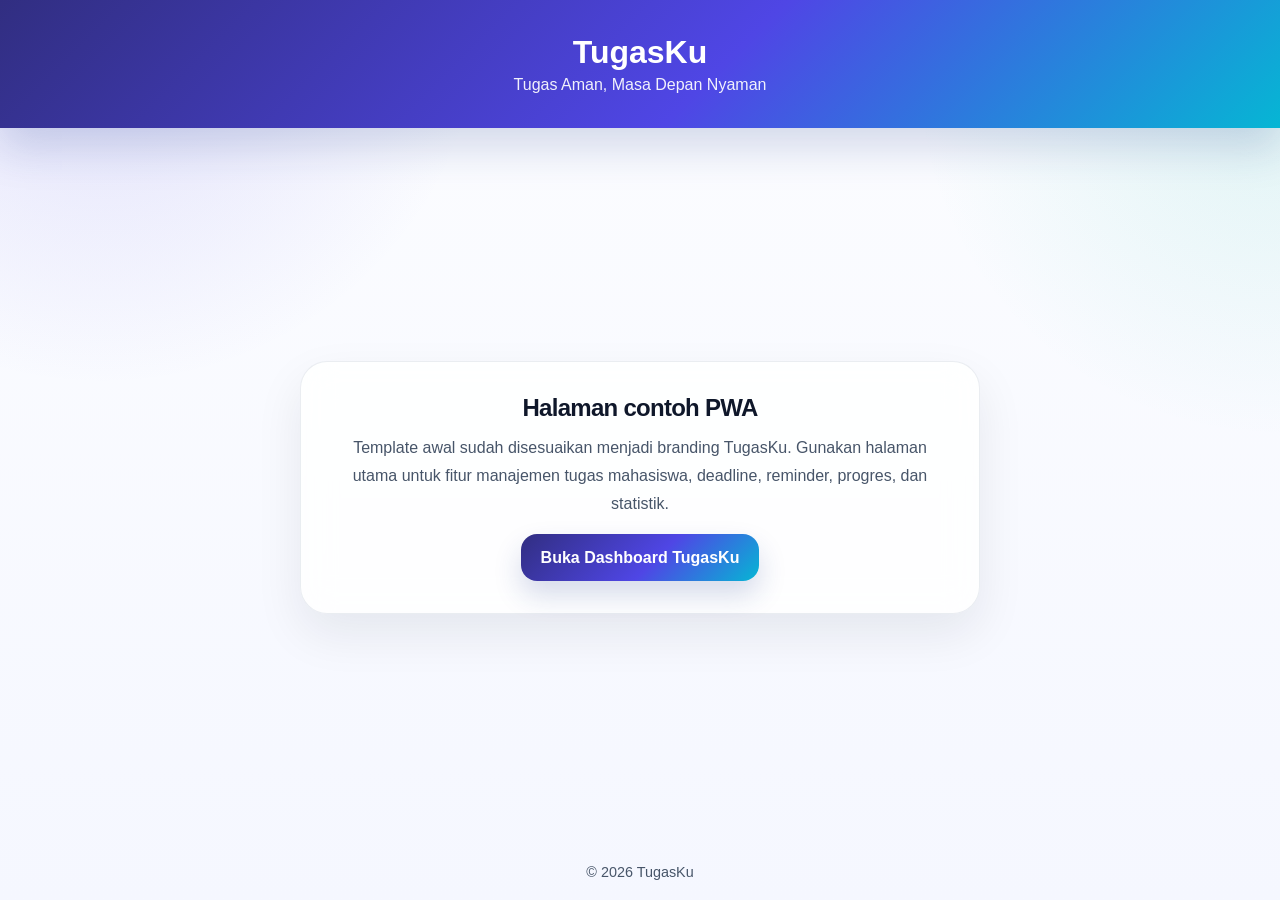
==== example.html @ 90f5598e "upload" ====
<!DOCTYPE html>
<html lang="id">
<head>
  <meta charset="UTF-8" />
  <meta name="viewport" content="width=device-width, initial-scale=1, viewport-fit=cover" />
  <meta name="mobile-web-app-capable" content="yes" />
  <meta name="apple-mobile-web-app-capable" content="yes" />
  <meta name="apple-mobile-web-app-status-bar-style" content="black-translucent" />
  <meta name="theme-color" content="#4F46E5" />
  <link rel="manifest" href="manifest.json" />
  <link rel="icon" href="icons/icon-192x192-A.png" type="image/png" />
  <title>TugasKu - Halaman Contoh</title>
  <link rel="stylesheet" href="assets/style.css" />
</head>
<body>
  <header class="header simple-header">
    <h1>TugasKu</h1>
    <p>Tugas Aman, Masa Depan Nyaman</p>
  </header>

  <main class="main">
    <section class="card">
      <h2>Halaman contoh PWA</h2>
      <p>Template awal sudah disesuaikan menjadi branding TugasKu. Gunakan halaman utama untuk fitur manajemen tugas mahasiswa, deadline, reminder, progres, dan statistik.</p>
      <button onclick="location.href='index.html'">Buka Dashboard TugasKu</button>
    </section>
  </main>

  <footer class="footer">
    <p>© 2026 TugasKu</p>
  </footer>

  <script>
    if ('serviceWorker' in navigator) {
      navigator.serviceWorker.register('./service-worker.js')
        .then(() => console.log('SW registered!'))
        .catch(err => console.error('SW gagal:', err));
    }
  </script>
</body>
</html>
---- assets/style.css ----
:root {
  --primary: #2563EB;
  --primary-dark: #1E3A8A;
  --secondary: #0F766E;
  --accent: #F59E0B;
  --bg: #F8FAFC;
  --surface: #FFFFFF;
  --text: #0F172A;
  --muted: #475569;
  --border: #E2E8F0;
  --success: #16A34A;
  --danger: #DC2626;
}

* {
  margin: 0;
  padding: 0;
  box-sizing: border-box;
  font-family: Inter, -apple-system, BlinkMacSystemFont, 'Segoe UI', sans-serif;
}

body {
  background:
    radial-gradient(circle at top left, rgba(37, 99, 235, 0.1), transparent 24%),
    radial-gradient(circle at top right, rgba(15, 118, 110, 0.08), transparent 26%),
    linear-gradient(180deg, #fbfdff 0%, var(--bg) 100%);
  color: var(--text);
  min-height: 100vh;
}

.header {
  background: linear-gradient(135deg, var(--primary-dark), var(--primary), var(--secondary));
  color: white;
  text-align: center;
  padding: 2.1rem 1rem;
  box-shadow: 0 20px 40px rgba(30, 58, 138, 0.18);
}

.simple-header p {
  opacity: 0.92;
  margin-top: 0.35rem;
}

.main {
  min-height: calc(100vh - 180px);
  display: flex;
  justify-content: center;
  align-items: center;
  padding: 1.5rem;
}

.card {
  background: rgba(255,255,255,0.98);
  border-radius: 1.5rem;
  box-shadow: 0 20px 48px rgba(15, 23, 42, 0.08);
  max-width: 680px;
  width: 100%;
  padding: 2rem;
  text-align: center;
  border: 1px solid var(--border);
}

.card h1,
.card h2 {
  margin-bottom: 0.75rem;
  letter-spacing: -0.03em;
}

.card p {
  color: var(--muted);
  line-height: 1.75;
}

button {
  background: linear-gradient(135deg, var(--primary-dark), var(--primary), var(--secondary));
  border: none;
  color: white;
  padding: 0.9rem 1.2rem;
  border-radius: 0.95rem;
  cursor: pointer;
  font-size: 1rem;
  margin-top: 1rem;
  font-weight: 700;
  box-shadow: 0 14px 28px rgba(30, 58, 138, 0.18);
}

button:hover {
  transform: translateY(-1px);
}

.footer {
  text-align: center;
  padding: 1rem;
  font-size: 0.9rem;
  color: var(--muted);
}

.offline-center {
  align-items: center;
}

.offline-card {
  max-width: 720px;
}

@media (max-width: 600px) {
  .card {
    padding: 1.4rem;
  }

  h1 {
    font-size: 1.6rem;
  }

  h2 {
    font-size: 1.3rem;
  }
}


/* Refinement layer for example/offline pages */
:root {
  --primary: #4F46E5;
  --primary-dark: #312E81;
  --secondary: #14B8A6;
  --bg: #F5F7FF;
  --border: rgba(148, 163, 184, 0.20);
}

body {
  background:
    radial-gradient(circle at 8% 0%, rgba(79, 70, 229, 0.16), transparent 26%),
    radial-gradient(circle at 100% 8%, rgba(20, 184, 166, 0.12), transparent 24%),
    linear-gradient(180deg, #FCFDFF 0%, var(--bg) 100%);
}

.header,
button {
  background: linear-gradient(135deg, #312E81 0%, #4F46E5 56%, #06B6D4 100%);
}

.card {
  background: rgba(255,255,255,0.84);
  backdrop-filter: blur(16px);
  -webkit-backdrop-filter: blur(16px);
  border: 1px solid var(--border);
  border-radius: 1.7rem;
}

button {
  border-radius: 1rem;
}

@media (max-width: 600px) {
  .card {
    border-radius: 1.35rem;
  }
}
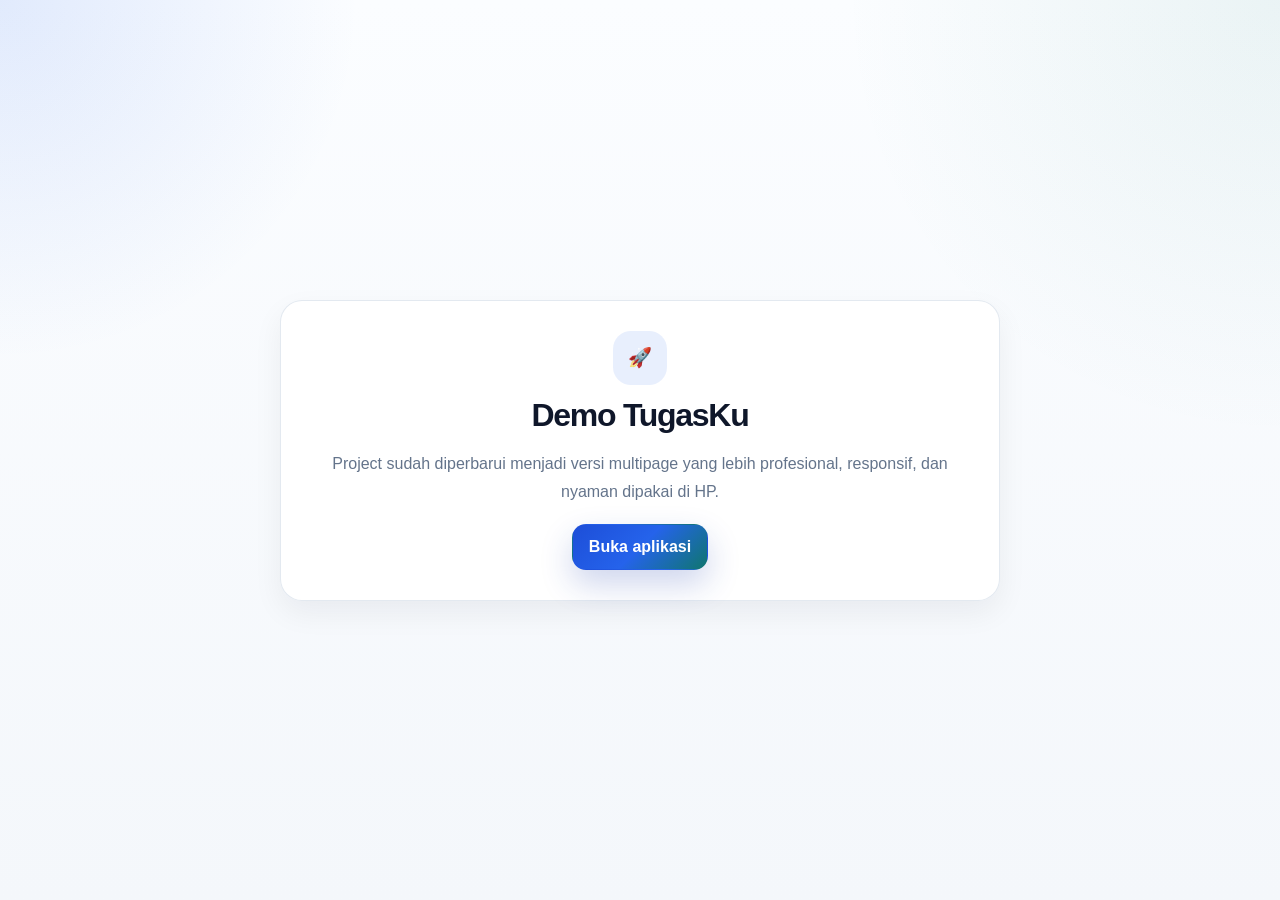
==== commit 1333cac5: "upload 3" ====
--- a/example.html
+++ b/example.html
@@ -2,40 +2,20 @@
 <html lang="id">
 <head>
   <meta charset="UTF-8" />
-  <meta name="viewport" content="width=device-width, initial-scale=1, viewport-fit=cover" />
-  <meta name="mobile-web-app-capable" content="yes" />
-  <meta name="apple-mobile-web-app-capable" content="yes" />
-  <meta name="apple-mobile-web-app-status-bar-style" content="black-translucent" />
-  <meta name="theme-color" content="#4F46E5" />
-  <link rel="manifest" href="manifest.json" />
-  <link rel="icon" href="icons/icon-192x192-A.png" type="image/png" />
-  <title>TugasKu - Halaman Contoh</title>
-  <link rel="stylesheet" href="assets/style.css" />
+  <meta name="viewport" content="width=device-width, initial-scale=1" />
+  <title>TugasKu Demo</title>
+  <link rel="stylesheet" href="assets/app.css" />
 </head>
 <body>
-  <header class="header simple-header">
-    <h1>TugasKu</h1>
-    <p>Tugas Aman, Masa Depan Nyaman</p>
-  </header>
-
-  <main class="main">
-    <section class="card">
-      <h2>Halaman contoh PWA</h2>
-      <p>Template awal sudah disesuaikan menjadi branding TugasKu. Gunakan halaman utama untuk fitur manajemen tugas mahasiswa, deadline, reminder, progres, dan statistik.</p>
-      <button onclick="location.href='index.html'">Buka Dashboard TugasKu</button>
-    </section>
+  <main class="simple-center">
+    <div class="offline-card">
+      <div class="empty-icon">🚀</div>
+      <h1>Demo TugasKu</h1>
+      <p>Project sudah diperbarui menjadi versi multipage yang lebih profesional, responsif, dan nyaman dipakai di HP.</p>
+      <div class="form-actions" style="justify-content:center; margin-top:18px;">
+        <a class="btn" href="index.html">Buka aplikasi</a>
+      </div>
+    </div>
   </main>
-
-  <footer class="footer">
-    <p>© 2026 TugasKu</p>
-  </footer>
-
-  <script>
-    if ('serviceWorker' in navigator) {
-      navigator.serviceWorker.register('./service-worker.js')
-        .then(() => console.log('SW registered!'))
-        .catch(err => console.error('SW gagal:', err));
-    }
-  </script>
 </body>
-</html>
+</html>
--- a/assets/app.css
+++ b/assets/app.css
@@ -0,0 +1,714 @@
+
+:root {
+  --primary: #2563eb;
+  --primary-dark: #1d4ed8;
+  --secondary: #0f766e;
+  --accent: #f59e0b;
+  --bg: #f4f7fb;
+  --surface: #ffffff;
+  --surface-soft: #f8fbff;
+  --border: #e2e8f0;
+  --border-strong: #d5deea;
+  --text: #0f172a;
+  --muted: #64748b;
+  --success: #16a34a;
+  --danger: #dc2626;
+  --warning: #f59e0b;
+  --shadow-sm: 0 12px 30px rgba(15, 23, 42, 0.06);
+  --shadow-md: 0 18px 45px rgba(15, 23, 42, 0.08);
+  --shadow-lg: 0 28px 70px rgba(37, 99, 235, 0.16);
+  --radius-sm: 16px;
+  --radius-md: 22px;
+  --radius-lg: 28px;
+  --sidebar-width: 272px;
+  --topbar-height: 78px;
+  --mobile-nav-height: 80px;
+}
+
+* { box-sizing: border-box; }
+html { scroll-behavior: smooth; }
+body {
+  margin: 0;
+  font-family: Inter, -apple-system, BlinkMacSystemFont, "Segoe UI", Roboto, sans-serif;
+  color: var(--text);
+  background:
+    radial-gradient(circle at top left, rgba(37,99,235,.12), transparent 23%),
+    radial-gradient(circle at top right, rgba(15,118,110,.07), transparent 28%),
+    linear-gradient(180deg, #fbfdff, var(--bg));
+  min-height: 100vh;
+  -webkit-font-smoothing: antialiased;
+  text-rendering: optimizeLegibility;
+}
+body.no-scroll { overflow: hidden; }
+a { color: inherit; text-decoration: none; }
+button, input, select, textarea { font: inherit; }
+button { border: 0; background: none; cursor: pointer; }
+img { max-width: 100%; display: block; }
+
+.page-shell {
+  min-height: 100vh;
+  display: grid;
+  grid-template-columns: var(--sidebar-width) minmax(0,1fr);
+}
+
+.sidebar {
+  position: sticky;
+  top: 0;
+  align-self: start;
+  height: 100dvh;
+  min-height: 100vh;
+  padding: max(20px, env(safe-area-inset-top)) 20px max(20px, env(safe-area-inset-bottom));
+  background: rgba(255,255,255,.9);
+  backdrop-filter: blur(16px);
+  border-right: 1px solid rgba(226, 232, 240, .9);
+  display: flex;
+  flex-direction: column;
+  gap: 18px;
+  overflow-y: auto;
+  overflow-x: hidden;
+  overscroll-behavior: contain;
+  scrollbar-gutter: stable;
+  z-index: 20;
+}
+.sidebar > * { flex-shrink: 0; }
+
+.brand-card,
+.sidebar-card,
+.topbar,
+.panel,
+.hero-card,
+.stat-card,
+.task-card,
+.calendar-card,
+.course-card,
+.settings-card,
+.empty-state,
+.offline-card {
+  background: rgba(255,255,255,.96);
+  border: 1px solid rgba(226, 232, 240, .95);
+  border-radius: var(--radius-md);
+  box-shadow: var(--shadow-sm);
+  transition: transform .22s ease, box-shadow .22s ease, border-color .22s ease;
+}
+
+.brand-card {
+  padding: 18px;
+  background: linear-gradient(145deg, rgba(30,64,175,.98), rgba(37,99,235,.98) 58%, rgba(15,118,110,.95));
+  color: #fff;
+  position: relative;
+  overflow: hidden;
+  box-shadow: var(--shadow-lg);
+}
+.brand-card::after {
+  content: "";
+  position: absolute;
+  right: -44px;
+  bottom: -44px;
+  width: 170px;
+  height: 170px;
+  border-radius: 50%;
+  background: radial-gradient(circle, rgba(255,255,255,.18), rgba(255,255,255,0));
+}
+.brand-row { display:flex; align-items:center; gap:14px; position:relative; z-index:1; }
+.brand-logo {
+  width: 52px;
+  height: 52px;
+  border-radius: 18px;
+  display: grid;
+  place-items: center;
+  background: rgba(255,255,255,.16);
+  border: 1px solid rgba(255,255,255,.22);
+  font-weight: 800;
+  letter-spacing: -.04em;
+}
+.brand-logo span { font-size: 1.1rem; }
+.brand-title { font-size: 1.4rem; font-weight: 800; letter-spacing: -.04em; }
+.brand-subtitle { margin-top: 4px; color: rgba(255,255,255,.82); font-size: .92rem; }
+.brand-copy { margin-top: 14px; color: rgba(255,255,255,.84); font-size: .92rem; line-height: 1.65; position:relative; z-index:1; }
+
+.sidebar-card { padding: 16px; }
+.sidebar-card h3 {
+  margin: 0 0 12px;
+  font-size: .96rem;
+  letter-spacing: -.02em;
+}
+.sidebar-stats { display:grid; gap:10px; }
+.mini-stat {
+  display:flex; align-items:center; justify-content:space-between; gap: 12px;
+  padding: 12px 14px;
+  border-radius: 16px;
+  background: var(--surface-soft);
+  border: 1px solid var(--border);
+}
+.mini-stat span { color: var(--muted); font-size: .9rem; font-weight: 600; }
+.mini-stat strong { font-size: 1.02rem; }
+
+.nav-list { display:grid; gap:8px; }
+.nav-link {
+  display:flex; align-items:center; gap:12px;
+  padding: 13px 14px;
+  border-radius: 16px;
+  color: var(--muted);
+  font-weight: 600;
+  border: 1px solid transparent;
+  transition: .2s ease;
+}
+.nav-link:hover { color: var(--text); background: rgba(241,245,249,.95); border-color: var(--border); }
+.nav-link.active {
+  color: var(--primary-dark);
+  background: rgba(37,99,235,.08);
+  border-color: rgba(37,99,235,.18);
+}
+.nav-badge {
+  width: 34px; height: 34px; border-radius: 12px;
+  display:grid; place-items:center;
+  background: rgba(37,99,235,.1); color: var(--primary-dark); font-size: 1rem;
+}
+.nav-link.active .nav-badge { background: linear-gradient(135deg, var(--primary-dark), var(--primary)); color:#fff; }
+.sidebar-actions { margin-top: auto; display:grid; gap:10px; padding-top: 6px; }
+
+.main-area {
+  min-width: 0;
+  display: flex;
+  flex-direction: column;
+}
+
+
+.content > * {
+  animation: pageFade .28s ease both;
+}
+
+@keyframes pageFade {
+  from { opacity: 0; transform: translateY(10px); }
+  to { opacity: 1; transform: translateY(0); }
+}
+
+.sidebar::-webkit-scrollbar {
+  width: 10px;
+}
+.sidebar::-webkit-scrollbar-thumb {
+  background: rgba(148,163,184,.38);
+  border-radius: 999px;
+  border: 2px solid transparent;
+  background-clip: padding-box;
+}
+.sidebar::-webkit-scrollbar-track {
+  background: transparent;
+}
+
+.topbar-wrap {
+  position: sticky;
+  top: 0;
+  z-index: 15;
+  padding: 18px 20px 0;
+  background: linear-gradient(180deg, rgba(244,247,251,.95) 50%, rgba(244,247,251,0));
+  backdrop-filter: blur(12px);
+}
+.topbar {
+  min-height: var(--topbar-height);
+  padding: 16px 18px;
+  display:flex; align-items:center; gap:16px; justify-content:space-between;
+}
+.topbar-left { display:flex; align-items:center; gap:14px; min-width:0; }
+.menu-btn {
+  width: 44px; height: 44px; border-radius: 14px; display:none;
+  align-items:center; justify-content:center; background: var(--surface-soft); border:1px solid var(--border);
+  font-size: 1.2rem;
+}
+.page-kicker { color: var(--primary-dark); font-weight: 700; font-size: .85rem; text-transform: uppercase; letter-spacing: .08em; }
+.page-title { margin: 2px 0 0; font-size: 1.35rem; letter-spacing: -.03em; }
+.page-subtitle { margin: 4px 0 0; color: var(--muted); font-size: .95rem; }
+.topbar-actions { display:flex; align-items:center; gap:10px; flex-wrap:wrap; justify-content:flex-end; }
+.search-box {
+  display:flex; align-items:center; gap:10px;
+  min-width: 260px;
+  padding: 12px 14px;
+  border-radius: 16px;
+  border: 1px solid var(--border);
+  background: var(--surface-soft);
+}
+.search-box input { width:100%; border:none; background:transparent; outline:none; color:var(--text); }
+.chip {
+  display:inline-flex; align-items:center; gap:8px;
+  padding: 10px 12px;
+  border-radius: 999px;
+  background: rgba(37,99,235,.08);
+  color: var(--primary-dark);
+  font-size: .9rem;
+  font-weight: 600;
+}
+
+.content {
+  padding: 20px 20px calc(var(--mobile-nav-height) + 28px);
+  display:grid; gap:20px;
+}
+
+.hero-grid { display:grid; grid-template-columns: 1.35fr .95fr; gap:20px; }
+.hero-card {
+  padding: 26px;
+  background:
+    linear-gradient(135deg, rgba(30,64,175,.97), rgba(37,99,235,.96) 58%, rgba(15,118,110,.95)),
+    #1d4ed8;
+  color: #fff;
+  box-shadow: var(--shadow-lg);
+}
+.hero-card .eyebrow {
+  display:inline-flex; align-items:center; gap:8px;
+  padding: 8px 12px;
+  border-radius: 999px;
+  background: rgba(255,255,255,.13);
+  border: 1px solid rgba(255,255,255,.18);
+  font-size: .86rem;
+  font-weight: 700;
+}
+.hero-card h2 { margin: 16px 0 10px; font-size: clamp(1.7rem, 3vw, 2.4rem); letter-spacing: -.05em; line-height: 1.1; }
+.hero-card p { margin:0; color: rgba(255,255,255,.82); line-height:1.75; max-width: 62ch; }
+.hero-actions { display:flex; gap:12px; flex-wrap:wrap; margin-top:22px; }
+.hero-stats { display:grid; grid-template-columns: repeat(2, 1fr); gap:12px; margin-top:22px; }
+.hero-mini {
+  padding: 14px;
+  border-radius: 18px;
+  border: 1px solid rgba(255,255,255,.16);
+  background: rgba(255,255,255,.1);
+}
+.hero-mini strong { display:block; font-size: 1.05rem; }
+.hero-mini span { color: rgba(255,255,255,.78); font-size: .88rem; }
+
+.panel { padding: 22px; }
+
+.panel:hover,
+.stat-card:hover,
+.calendar-card:hover,
+.course-card:hover,
+.settings-card:hover {
+  transform: translateY(-2px);
+  box-shadow: var(--shadow-md);
+}
+.panel-head {
+  display:flex; align-items:flex-start; justify-content:space-between; gap:14px; margin-bottom: 18px;
+}
+.panel-head h3 { margin:0; font-size: 1.02rem; letter-spacing: -.03em; }
+.panel-head p { margin:5px 0 0; color: var(--muted); font-size: .92rem; line-height: 1.6; }
+
+.grid-5, .grid-4, .grid-3, .grid-2 { display:grid; gap:16px; }
+.grid-5 { grid-template-columns: repeat(5, 1fr); }
+.grid-4 { grid-template-columns: repeat(4, 1fr); }
+.grid-3 { grid-template-columns: repeat(3, 1fr); }
+.grid-2 { grid-template-columns: repeat(2, 1fr); }
+
+.stat-card { padding: 18px; }
+.stat-label { color: var(--muted); font-size: .92rem; font-weight: 600; }
+.stat-value { margin-top: 8px; font-size: 1.8rem; font-weight: 800; letter-spacing: -.05em; }
+.stat-note { margin-top: 8px; color: var(--muted); font-size: .88rem; }
+
+.btn, .btn-secondary, .btn-ghost, .btn-danger, .btn-success {
+  display:inline-flex; align-items:center; justify-content:center; gap:10px;
+  min-height: 46px; padding: 0 16px; border-radius: 14px; font-weight:700;
+  border: 1px solid transparent; transition: .2s ease;
+}
+.btn { color:#fff; background: linear-gradient(135deg, var(--primary-dark), var(--primary), var(--secondary)); box-shadow: 0 14px 32px rgba(30,64,175,.22); }
+.btn-secondary { background: var(--surface-soft); border-color: var(--border); color: var(--text); }
+.btn-ghost { background: transparent; border-color: var(--border); color: var(--muted); }
+.btn-success { background: rgba(22,163,74,.12); color: var(--success); border-color: rgba(22,163,74,.16); }
+.btn-danger { background: rgba(220,38,38,.1); color: var(--danger); border-color: rgba(220,38,38,.15); }
+.btn:hover, .btn-secondary:hover, .btn-ghost:hover, .btn-success:hover, .btn-danger:hover { transform: translateY(-1px); }
+
+.quick-actions { display:grid; grid-template-columns: repeat(4, 1fr); gap:14px; }
+.quick-card {
+  padding: 18px;
+  border-radius: 18px;
+  background: var(--surface-soft);
+  border: 1px solid var(--border);
+  transition: .2s ease;
+}
+.quick-card:hover { transform: translateY(-2px); box-shadow: var(--shadow-sm); }
+.quick-card strong { display:block; font-size: 1rem; margin-top: 10px; }
+.quick-card p { margin:6px 0 0; color: var(--muted); font-size: .9rem; line-height:1.6; }
+.quick-card .icon-box {
+  width: 42px; height: 42px; border-radius: 14px; display:grid; place-items:center;
+  background: rgba(37,99,235,.12); color: var(--primary-dark); font-size: 1.1rem;
+}
+
+.list { display:grid; gap:14px; }
+.task-card {
+  padding: 18px;
+  display:grid;
+  grid-template-columns: auto minmax(0,1fr) auto;
+  gap:16px;
+}
+.task-check {
+  width: 28px; height: 28px; margin-top: 4px;
+  border-radius: 999px; border: 2px solid var(--border-strong); display:grid; place-items:center;
+  font-size: .9rem; color:#fff; background:#fff;
+}
+.task-check.checked { background: var(--success); border-color: var(--success); }
+.task-head { display:flex; align-items:flex-start; justify-content:space-between; gap:14px; }
+.task-subject { color: var(--primary-dark); font-size: .85rem; font-weight: 700; text-transform: uppercase; letter-spacing: .08em; }
+.task-title { margin-top: 6px; font-size: 1.08rem; font-weight: 750; letter-spacing: -.03em; }
+.task-title.completed { text-decoration: line-through; color: var(--muted); }
+.task-desc { margin-top: 8px; color: var(--muted); line-height: 1.7; font-size: .94rem; }
+.task-meta, .task-extra {
+  margin-top: 12px; display:flex; flex-wrap:wrap; gap:9px;
+}
+.pill {
+  display:inline-flex; align-items:center; gap:8px; padding: 9px 12px;
+  border-radius: 999px; background: var(--surface-soft); border: 1px solid var(--border);
+  font-size: .86rem; color: var(--muted); font-weight: 600;
+}
+.pill.high { background: rgba(220,38,38,.08); border-color: rgba(220,38,38,.16); color: var(--danger); }
+.pill.medium { background: rgba(245,158,11,.1); border-color: rgba(245,158,11,.18); color: #b45309; }
+.pill.low { background: rgba(22,163,74,.1); border-color: rgba(22,163,74,.16); color: var(--success); }
+.pill.status-selesai { background: rgba(22,163,74,.12); color: var(--success); border-color: rgba(22,163,74,.16); }
+.pill.status-revisi { background: rgba(245,158,11,.1); color: #b45309; border-color: rgba(245,158,11,.18); }
+.pill.status-progress { background: rgba(37,99,235,.09); color: var(--primary-dark); border-color: rgba(37,99,235,.18); }
+.pill.status-belum { background: rgba(15,23,42,.05); color: var(--muted); }
+.deadline-danger { color: var(--danger); }
+.deadline-warning { color: #b45309; }
+.deadline-safe { color: var(--secondary); }
+.task-actions { display:flex; flex-direction:column; gap:10px; min-width: 150px; }
+.task-actions .btn-secondary, .task-actions .btn-danger, .task-actions .btn-success, .task-actions select { width:100%; }
+.task-actions select,
+.input,
+textarea,
+select {
+  width:100%; border:1px solid var(--border); outline:none; border-radius: 14px;
+  padding: 13px 14px; background: var(--surface-soft); color: var(--text);
+}
+textarea { min-height: 114px; resize: vertical; }
+.input:focus, textarea:focus, select:focus { border-color: rgba(37,99,235,.42); box-shadow: 0 0 0 4px rgba(37,99,235,.12); }
+
+.checklist { margin-top: 14px; display:grid; gap:10px; }
+.check-item {
+  display:flex; align-items:center; gap:10px; padding: 10px 12px;
+  border-radius: 14px; background: var(--surface-soft); border:1px solid var(--border);
+}
+.check-item span.done { text-decoration: line-through; color: var(--muted); }
+
+.filters {
+  display:grid; grid-template-columns: 1.2fr repeat(3, minmax(0, .6fr)); gap:12px;
+}
+.tab-row { display:flex; flex-wrap:wrap; gap:10px; }
+.tab-btn {
+  display:inline-flex; align-items:center; gap:8px;
+  padding: 11px 13px; border-radius: 999px;
+  border: 1px solid var(--border); background: var(--surface-soft); color: var(--muted); font-weight:700;
+}
+.tab-btn.active { background: rgba(37,99,235,.08); color: var(--primary-dark); border-color: rgba(37,99,235,.18); }
+
+.form-grid {
+  display:grid; grid-template-columns: repeat(2, minmax(0,1fr)); gap:16px;
+}
+.form-group { display:grid; gap:8px; }
+.form-group.full { grid-column: 1 / -1; }
+.form-group label { font-weight: 700; font-size: .94rem; }
+.priority-row, .reminder-row, .setting-pills { display:flex; flex-wrap:wrap; gap:10px; }
+.priority-btn, .check-pill {
+  display:inline-flex; align-items:center; gap:8px; padding: 11px 13px;
+  border-radius: 999px; border:1px solid var(--border); background: var(--surface-soft); color: var(--muted); font-weight:700;
+}
+.priority-btn.active.high { background: rgba(220,38,38,.1); color: var(--danger); border-color: rgba(220,38,38,.18); }
+.priority-btn.active.medium { background: rgba(245,158,11,.1); color: #b45309; border-color: rgba(245,158,11,.18); }
+.priority-btn.active.low { background: rgba(22,163,74,.1); color: var(--success); border-color: rgba(22,163,74,.18); }
+.check-pill input { accent-color: var(--primary); }
+.form-actions { display:flex; gap:12px; flex-wrap:wrap; margin-top: 6px; }
+.helper-text { color: var(--muted); font-size: .92rem; line-height:1.6; }
+
+.calendar-grid, .course-grid { display:grid; grid-template-columns: repeat(3, 1fr); gap:16px; }
+.calendar-card, .course-card, .settings-card { padding: 18px; }
+.calendar-card.today { border-color: rgba(37,99,235,.3); box-shadow: var(--shadow-md); }
+.calendar-date { display:flex; align-items:center; justify-content:space-between; gap:12px; margin-bottom: 14px; }
+.calendar-date strong { font-size: 1rem; }
+.calendar-list { display:grid; gap:10px; }
+.calendar-item {
+  padding: 12px 13px; border-radius: 14px; background: var(--surface-soft); border:1px solid var(--border);
+}
+.calendar-item strong { display:block; }
+.calendar-item span { color: var(--muted); font-size: .9rem; display:block; margin-top: 4px; line-height:1.55; }
+
+.course-card h3, .settings-card h3 { margin:0; font-size: 1rem; }
+.course-card p, .settings-card p { margin:8px 0 0; color: var(--muted); line-height:1.65; font-size:.93rem; }
+.course-meta { margin-top: 14px; display:flex; flex-wrap:wrap; gap:9px; }
+.settings-stack { display:grid; gap:16px; }
+.note-box {
+  padding: 14px 16px; border-radius: 16px;
+  background: rgba(37,99,235,.06); border: 1px solid rgba(37,99,235,.14); color: var(--primary-dark);
+  line-height: 1.65; font-size: .93rem;
+}
+
+.empty-state { padding: 30px 22px; text-align:center; }
+.empty-state h3 { margin: 10px 0 8px; font-size: 1.05rem; }
+.empty-state p { margin:0; color: var(--muted); line-height:1.65; }
+.empty-icon {
+  width: 54px; height: 54px; border-radius: 18px; display:grid; place-items:center;
+  margin: 0 auto; background: rgba(37,99,235,.1); color: var(--primary-dark); font-size:1.2rem;
+}
+
+.footer-note { color: var(--muted); text-align:center; font-size: .9rem; padding-bottom: 6px; }
+.mobile-nav {
+  display:none;
+  position: fixed; left: 12px; right: 12px; bottom: 12px; z-index: 25;
+  padding: 10px; border-radius: 24px;
+  background: rgba(255,255,255,.92); backdrop-filter: blur(16px);
+  border:1px solid rgba(226,232,240,.95); box-shadow: var(--shadow-md);
+  grid-template-columns: repeat(5, 1fr); gap:8px;
+}
+.mobile-link {
+  display:grid; justify-items:center; gap:6px; padding: 10px 6px;
+  border-radius: 16px; color: var(--muted); font-weight:700; font-size: .78rem;
+}
+.mobile-link .nav-badge { width: 32px; height: 32px; font-size: .95rem; }
+.mobile-link.active { color: var(--primary-dark); background: rgba(37,99,235,.08); }
+.mobile-link.active .nav-badge { background: linear-gradient(135deg, var(--primary-dark), var(--primary)); color:#fff; }
+.overlay {
+  display:none; position: fixed; inset:0; background: rgba(15,23,42,.35); z-index: 18;
+}
+.overlay.show { display:block; }
+
+.simple-center {
+  min-height: 100vh; display:grid; place-items:center; padding: 24px;
+}
+.offline-card { max-width: 720px; padding: 30px; text-align:center; }
+.offline-card h1 { margin: 12px 0 10px; letter-spacing: -.04em; }
+.offline-card p { color: var(--muted); line-height: 1.75; }
+
+
+
+.theme-toggle {
+  display:inline-flex; align-items:center; gap:8px;
+  min-height:46px; padding:0 14px; border-radius:14px;
+  background: var(--surface-soft); color: var(--text);
+  border:1px solid var(--border); font-weight:700;
+}
+.theme-toggle span { font-size: .9rem; }
+.theme-toggle:hover { transform: translateY(-1px); }
+
+.theme-picker {
+  display:flex; flex-wrap:wrap; gap:12px;
+}
+.theme-pill {
+  display:inline-flex; align-items:center; gap:8px;
+  padding:12px 14px; border-radius: 16px; border:1px solid var(--border);
+  background: var(--surface-soft); color: var(--muted); font-weight:700;
+}
+.theme-pill input { accent-color: var(--primary); }
+.theme-pill:has(input:checked) {
+  background: rgba(37,99,235,.08); color: var(--primary-dark); border-color: rgba(37,99,235,.25);
+}
+
+.chart-card {
+  padding: 18px; border-radius: 22px; border: 1px solid var(--border); background: var(--surface-soft);
+}
+.donut-chart {
+  display:grid; grid-template-columns: auto 1fr; align-items:center; gap:22px;
+}
+.donut {
+  --value: 0;
+  width: 132px; height: 132px; border-radius: 50%;
+  background: conic-gradient(var(--primary) calc(var(--value) * 1%), rgba(148,163,184,.18) 0);
+  display:grid; place-items:center; flex-shrink:0;
+}
+.donut::before {
+  content: ""; width: 92px; height: 92px; border-radius: 50%; background: var(--surface);
+  box-shadow: inset 0 0 0 1px var(--border);
+}
+.donut-center {
+  position:absolute; text-align:center;
+}
+.donut-wrap { position:relative; display:grid; place-items:center; }
+.donut-center strong { display:block; font-size: 1.7rem; letter-spacing: -.05em; }
+.donut-center span { color: var(--muted); font-size: .86rem; }
+.legend-list, .bar-list { display:grid; gap:12px; }
+.legend-item, .bar-item { display:grid; gap:8px; }
+.legend-top, .bar-top { display:flex; align-items:center; justify-content:space-between; gap:12px; font-weight:700; }
+.legend-left { display:flex; align-items:center; gap:10px; }
+.legend-dot {
+  width: 12px; height: 12px; border-radius: 999px;
+}
+.legend-dot.done { background: linear-gradient(135deg, var(--primary), var(--secondary)); }
+.legend-dot.todo { background: rgba(148,163,184,.65); }
+.bar-track {
+  width:100%; height: 12px; border-radius: 999px; background: rgba(148,163,184,.18); overflow:hidden;
+}
+.bar-fill {
+  height:100%; border-radius: 999px;
+  background: linear-gradient(135deg, var(--primary), var(--secondary));
+}
+.bar-fill.high { background: linear-gradient(135deg, #dc2626, #f59e0b); }
+.bar-fill.medium { background: linear-gradient(135deg, #f59e0b, #facc15); }
+.bar-fill.low { background: linear-gradient(135deg, #10b981, #22c55e); }
+.status-grid { display:grid; gap:12px; }
+.status-row {
+  display:grid; gap:8px;
+}
+.status-row .bar-fill.selesai { background: linear-gradient(135deg, #10b981, #22c55e); }
+.status-row .bar-fill.progress { background: linear-gradient(135deg, #2563eb, #0ea5e9); }
+.status-row .bar-fill.revisi { background: linear-gradient(135deg, #f59e0b, #f97316); }
+.status-row .bar-fill.belum { background: linear-gradient(135deg, #94a3b8, #64748b); }
+.micro-note { color: var(--muted); font-size: .88rem; line-height:1.6; }
+
+[data-theme="dark"] {
+  --primary: #60a5fa;
+  --primary-dark: #93c5fd;
+  --secondary: #2dd4bf;
+  --accent: #fbbf24;
+  --bg: #0b1220;
+  --surface: #111827;
+  --surface-soft: #172033;
+  --border: rgba(148,163,184,.18);
+  --border-strong: rgba(148,163,184,.3);
+  --text: #e5eefc;
+  --muted: #94a3b8;
+  --shadow-sm: 0 16px 34px rgba(2,6,23,.45);
+  --shadow-md: 0 24px 48px rgba(2,6,23,.55);
+  --shadow-lg: 0 28px 70px rgba(15,118,110,.18);
+}
+[data-theme="dark"] body {
+  background:
+    radial-gradient(circle at top left, rgba(96,165,250,.1), transparent 25%),
+    radial-gradient(circle at top right, rgba(45,212,191,.08), transparent 30%),
+    linear-gradient(180deg, #08101d, #0b1220);
+}
+[data-theme="dark"] .sidebar,
+[data-theme="dark"] .brand-card,
+[data-theme="dark"] .sidebar-card,
+[data-theme="dark"] .topbar,
+[data-theme="dark"] .panel,
+[data-theme="dark"] .hero-card,
+[data-theme="dark"] .stat-card,
+[data-theme="dark"] .task-card,
+[data-theme="dark"] .calendar-card,
+[data-theme="dark"] .course-card,
+[data-theme="dark"] .settings-card,
+[data-theme="dark"] .empty-state,
+[data-theme="dark"] .offline-card,
+[data-theme="dark"] .mobile-nav {
+  border-color: rgba(148,163,184,.14);
+}
+[data-theme="dark"] .sidebar::-webkit-scrollbar {
+  width: 10px;
+}
+.sidebar::-webkit-scrollbar-thumb {
+  background: rgba(148,163,184,.38);
+  border-radius: 999px;
+  border: 2px solid transparent;
+  background-clip: padding-box;
+}
+.sidebar::-webkit-scrollbar-track {
+  background: transparent;
+}
+
+
+[data-theme="light"] .topbar-wrap {
+  background: linear-gradient(180deg, rgba(244,247,251,.95) 50%, rgba(244,247,251,0));
+}
+[data-theme="dark"] .topbar-wrap {
+  background: linear-gradient(180deg, rgba(11,18,32,.96) 55%, rgba(11,18,32,0));
+}
+[data-theme="dark"] .sidebar { background: rgba(11,18,32,.92); }
+[data-theme="dark"] .topbar,
+[data-theme="dark"] .panel,
+[data-theme="dark"] .stat-card,
+[data-theme="dark"] .task-card,
+[data-theme="dark"] .calendar-card,
+[data-theme="dark"] .course-card,
+[data-theme="dark"] .settings-card,
+[data-theme="dark"] .empty-state,
+[data-theme="dark"] .offline-card,
+[data-theme="dark"] .mobile-nav,
+[data-theme="dark"] .sidebar-card {
+  background: rgba(17,24,39,.96);
+}
+[data-theme="dark"] .mini-stat,
+[data-theme="dark"] .quick-card,
+[data-theme="dark"] .check-item,
+[data-theme="dark"] .calendar-item,
+[data-theme="dark"] .pill,
+[data-theme="dark"] .theme-toggle,
+[data-theme="dark"] .theme-pill,
+[data-theme="dark"] .priority-btn,
+[data-theme="dark"] .check-pill,
+[data-theme="dark"] .task-actions select,
+[data-theme="dark"] .input,
+[data-theme="dark"] textarea,
+[data-theme="dark"] select {
+  background: rgba(23,32,51,.92);
+  color: var(--text);
+}
+[data-theme="dark"] .btn-secondary,
+[data-theme="dark"] .btn-ghost {
+  background: rgba(23,32,51,.92);
+  color: var(--text);
+}
+[data-theme="dark"] .check-item span.done,
+[data-theme="dark"] .task-title.completed { color: var(--muted); }
+[data-theme="dark"] .overlay { background: rgba(2,6,23,.65); }
+[data-theme="dark"] .donut::before { background: var(--surface); }
+[data-theme="dark"] .bar-track { background: rgba(148,163,184,.14); }
+
+[data-theme="dark"] .sidebar::-webkit-scrollbar-thumb {
+  background: rgba(148,163,184,.28);
+  border: 2px solid transparent;
+  background-clip: padding-box;
+}
+
+
+@media (max-width: 1180px) {
+  .grid-5 { grid-template-columns: repeat(3, 1fr); }
+  .quick-actions { grid-template-columns: repeat(2, 1fr); }
+  .calendar-grid, .course-grid { grid-template-columns: repeat(2, 1fr); }
+}
+
+@media (max-width: 980px) {
+  .page-shell { grid-template-columns: 1fr; }
+  .sidebar {
+    position: fixed; left: 0; top: 0; bottom: 0; width: min(86vw, 320px); height: 100dvh;
+    transform: translateX(-110%); transition: transform .22s ease; box-shadow: 28px 0 60px rgba(15,23,42,.2);
+    border-right: 1px solid rgba(226, 232, 240, .9);
+  }
+  .sidebar.open { transform: translateX(0); }
+  .menu-btn { display:flex; }
+  .mobile-nav { display:grid; }
+  .hero-grid, .grid-4, .grid-3, .grid-2, .filters, .form-grid, .calendar-grid, .course-grid { grid-template-columns: 1fr; }
+  .grid-5 { grid-template-columns: repeat(2, 1fr); }
+  .topbar-actions { width:100%; justify-content:flex-start; }
+  .search-box { min-width: 0; width: 100%; }
+}
+
+@media (max-width: 720px) {
+  .sidebar::-webkit-scrollbar {
+  width: 10px;
+}
+.sidebar::-webkit-scrollbar-thumb {
+  background: rgba(148,163,184,.38);
+  border-radius: 999px;
+  border: 2px solid transparent;
+  background-clip: padding-box;
+}
+.sidebar::-webkit-scrollbar-track {
+  background: transparent;
+}
+
+.topbar-wrap { padding: 14px 14px 0; }
+  .theme-toggle { width: 100%; justify-content: center; }
+  .theme-toggle span { display:none; }
+  .content { padding: 14px 14px calc(var(--mobile-nav-height) + 36px); gap:16px; }
+  .topbar, .panel, .hero-card, .stat-card, .task-card, .calendar-card, .course-card, .settings-card { border-radius: 20px; }
+  .hero-card, .panel, .stat-card, .settings-card, .calendar-card, .course-card { padding: 18px; }
+  .task-card { grid-template-columns: 1fr; }
+  .task-actions { min-width: 0; }
+  .task-head { flex-direction: column; }
+  .grid-5 { grid-template-columns: 1fr 1fr; }
+  .hero-actions, .form-actions { flex-direction: column; }
+  .btn, .btn-secondary, .btn-ghost, .btn-danger, .btn-success { width: 100%; }
+  .topbar-left { align-items:flex-start; }
+}
+
+@media (max-width: 480px) {
+  .grid-5 { grid-template-columns: 1fr; }
+  .quick-actions { grid-template-columns: 1fr; }
+  .page-title { font-size: 1.18rem; }
+  .page-subtitle { font-size: .9rem; }
+  .hero-card h2 { font-size: 1.55rem; }
+  .brand-card { padding: 16px; }
+  .mobile-link { font-size: .72rem; }
+}
